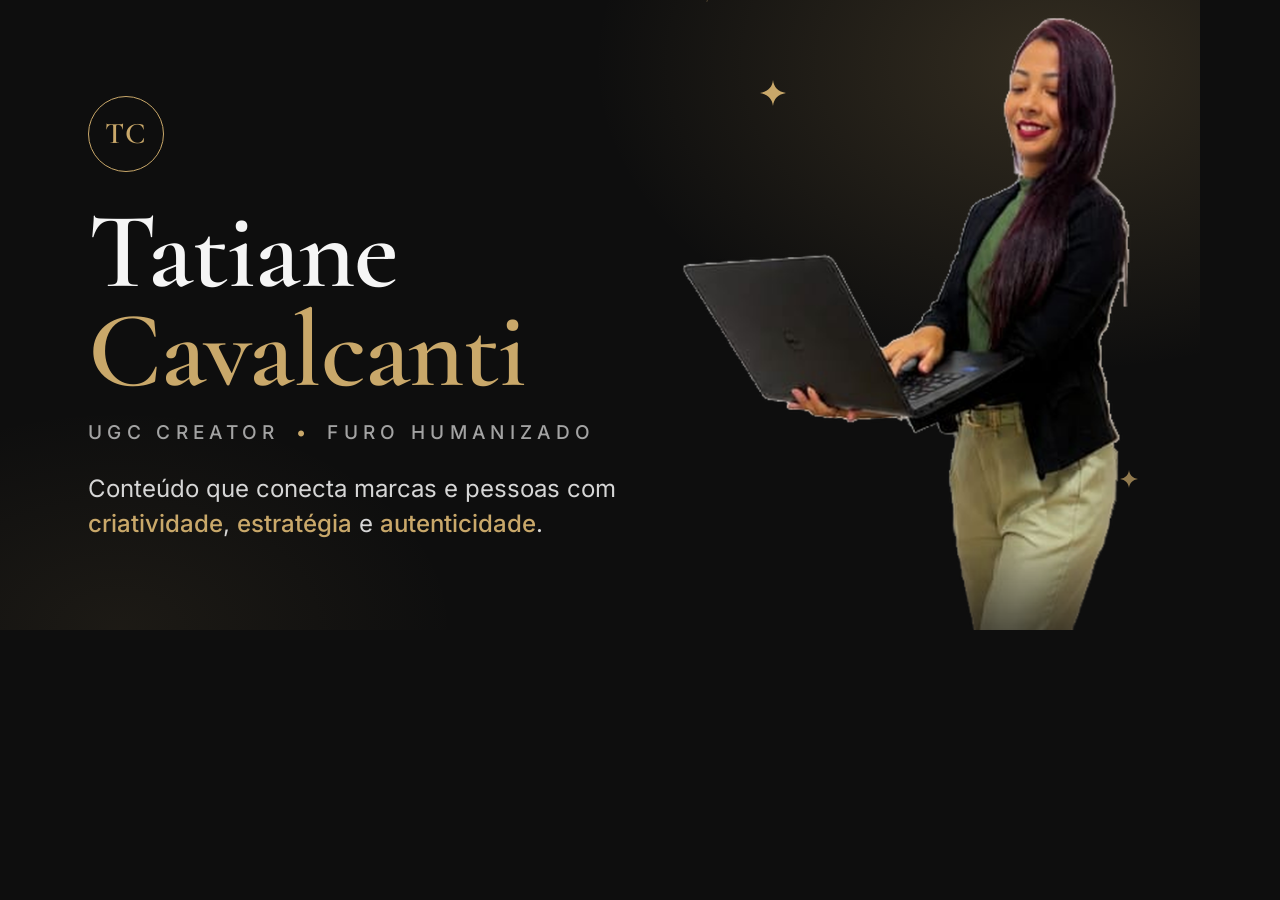
==== scripts/og.html @ 991accbc "Cartão de visita virtual: página estática (HTML/CSS/JS vanilla) - Hero com foto recortada (ISNet em " ====
<!DOCTYPE html>
<html lang="pt-BR">
<head>
  <meta charset="utf-8">
  <title>OG — Tatiane Cavalcanti</title>
  <!-- Imagem de compartilhamento (1200×630). Screenshot via Playwright: ver README -->
  <link rel="stylesheet" href="../css/fonts.css">
  <link rel="stylesheet" href="../css/style.css">
  <style>
    html, body { margin: 0; width: 1200px; height: 630px; overflow: hidden; }
    body { background: var(--bg); }
    .og {
      position: relative; width: 1200px; height: 630px; overflow: hidden;
      background:
        radial-gradient(55% 70% at 88% 10%, rgba(201, 168, 106, .20), transparent 70%),
        radial-gradient(40% 50% at 10% 100%, rgba(201, 168, 106, .08), transparent 70%),
        var(--bg);
    }
    .og__text { position: absolute; left: 88px; top: 96px; width: 640px; }
    .og .mark { width: 76px; height: 76px; font-size: 30px; }
    .og__name { margin: 30px 0 18px; font: 600 108px/.92 var(--f-display); letter-spacing: -.01em; }
    .og__name span { display: block; color: var(--ink); }
    .og__name em { display: block; font-style: normal; color: var(--gold); }
    .og__role { font: 500 19px/1.4 var(--f-body); letter-spacing: .28em; text-transform: uppercase; color: var(--mut); }
    .og__role b { color: var(--gold); font-weight: 500; margin: 0 6px; }
    .og__tag { margin: 26px 0 0; font: 400 24px/1.45 var(--f-body); color: var(--ink-2); max-width: 560px; }
    .og__tag strong { color: var(--gold); font-weight: 500; }
    .og__photo { position: absolute; right: 56px; top: 0; height: 630px; width: 470px; overflow: hidden; }
    .og__photo img { height: 680px; width: auto; display: block; margin-top: 10px;
      -webkit-mask-image: linear-gradient(#000 78%, transparent 100%); mask-image: linear-gradient(#000 78%, transparent 100%); }
    .og__arc { position: absolute; right: -40px; top: -160px; width: 560px; height: 560px; border-radius: 50%;
      border: 1px solid var(--line); border-left-color: transparent; border-bottom-color: transparent; transform: rotate(-20deg); }
    .og__star { position: absolute; color: var(--gold); }
  </style>
</head>
<body>
  <div class="og">
    <span class="og__arc"></span>
    <div class="og__text">
      <span class="mark">TC</span>
      <h1 class="og__name"><span>Tatiane</span><em>Cavalcanti</em></h1>
      <p class="og__role">UGC Creator <b>•</b> Furo Humanizado</p>
      <p class="og__tag">Conteúdo que conecta marcas e pessoas com <strong>criatividade</strong>, <strong>estratégia</strong> e <strong>autenticidade</strong>.</p>
    </div>
    <div class="og__photo"><img src="../assets/tati.png" alt=""></div>
    <svg class="og__star" style="left:760px;top:80px;width:26px;height:26px" viewBox="0 0 24 24" fill="currentColor"><path d="M12 0c.6 6.6 4.8 10.8 12 12-7.2 1.2-11.4 5.4-12 12-.6-6.6-4.8-10.8-12-12C7.2 10.8 11.4 6.6 12 0z"/></svg>
    <svg class="og__star" style="left:1120px;top:470px;width:18px;height:18px;opacity:.7" viewBox="0 0 24 24" fill="currentColor"><path d="M12 0c.6 6.6 4.8 10.8 12 12-7.2 1.2-11.4 5.4-12 12-.6-6.6-4.8-10.8-12-12C7.2 10.8 11.4 6.6 12 0z"/></svg>
  </div>
</body>
</html>
---- css/fonts.css ----
/* Fontes self-hosted (Google Fonts, subset latin). Gerado por scripts/fetch_fonts.py — não editar à mão.
   Licenças: Cormorant Garamond (OFL), Inter (OFL), Great Vibes (OFL). */

@font-face {
  font-family: "Cormorant Garamond";
  font-style: normal;
  font-weight: 600;
  font-display: swap;
  src: url("../assets/fonts/cormorant-garamond-600.woff2") format("woff2");
  unicode-range: U+0000-00FF, U+0131, U+0152-0153, U+02BB-02BC, U+02C6, U+02DA, U+02DC, U+0304, U+0308, U+0329, U+2000-206F, U+20AC, U+2122, U+2191, U+2193, U+2212, U+2215, U+FEFF, U+FFFD;
}

@font-face {
  font-family: "Great Vibes";
  font-style: normal;
  font-weight: 400;
  font-display: swap;
  src: url("../assets/fonts/great-vibes-400.woff2") format("woff2");
  unicode-range: U+0000-00FF, U+0131, U+0152-0153, U+02BB-02BC, U+02C6, U+02DA, U+02DC, U+0304, U+0308, U+0329, U+2000-206F, U+20AC, U+2122, U+2191, U+2193, U+2212, U+2215, U+FEFF, U+FFFD;
}

@font-face {
  font-family: "Inter";
  font-style: normal;
  font-weight: 400;
  font-display: swap;
  src: url("../assets/fonts/inter-400.woff2") format("woff2");
  unicode-range: U+0000-00FF, U+0131, U+0152-0153, U+02BB-02BC, U+02C6, U+02DA, U+02DC, U+0304, U+0308, U+0329, U+2000-206F, U+20AC, U+2122, U+2191, U+2193, U+2212, U+2215, U+FEFF, U+FFFD;
}

@font-face {
  font-family: "Inter";
  font-style: normal;
  font-weight: 500;
  font-display: swap;
  src: url("../assets/fonts/inter-500.woff2") format("woff2");
  unicode-range: U+0000-00FF, U+0131, U+0152-0153, U+02BB-02BC, U+02C6, U+02DA, U+02DC, U+0304, U+0308, U+0329, U+2000-206F, U+20AC, U+2122, U+2191, U+2193, U+2212, U+2215, U+FEFF, U+FFFD;
}

@font-face {
  font-family: "Inter";
  font-style: normal;
  font-weight: 600;
  font-display: swap;
  src: url("../assets/fonts/inter-600.woff2") format("woff2");
  unicode-range: U+0000-00FF, U+0131, U+0152-0153, U+02BB-02BC, U+02C6, U+02DA, U+02DC, U+0304, U+0308, U+0329, U+2000-206F, U+20AC, U+2122, U+2191, U+2193, U+2212, U+2215, U+FEFF, U+FFFD;
}
---- css/style.css ----
/* =====================================================================
   Tatiane Cavalcanti — cartão de visita virtual
   Tema escuro + dourado. Mobile-first. Sem dependências.
   ===================================================================== */

:root {
  --bg: #0e0e0e;
  --bg-2: #131313;
  --card: #161616;
  --card-2: #1c1c1c;
  --ink: #f5f5f5;
  --ink-2: #d6d6d6;
  --mut: #a3a3a3;
  --gold: #c9a86a;
  --gold-2: #e2c88f;
  --gold-ink: #0e0e0e;
  --line: rgba(201, 168, 106, .28);
  --line-soft: rgba(255, 255, 255, .08);
  --radius: 20px;
  --pill: 999px;
  --shadow: 0 10px 30px rgba(0, 0, 0, .45);
  --s1: 4px; --s2: 8px; --s3: 12px; --s4: 16px; --s5: 24px; --s6: 32px; --s7: 40px; --s8: 48px;
  --col: 560px;
  --f-display: "Cormorant Garamond", Georgia, "Times New Roman", serif;
  --f-body: "Inter", system-ui, -apple-system, "Segoe UI", Roboto, sans-serif;
  --f-script: "Great Vibes", "Brush Script MT", cursive;
  --ease: cubic-bezier(.22, 1, .36, 1);
  --dur-1: .25s;
  --dur-2: .6s;
  --dur-3: .8s;
}

/* ---------- reset ---------- */
*, *::before, *::after { box-sizing: border-box; }
html { -webkit-text-size-adjust: 100%; scroll-behavior: smooth; }
body {
  margin: 0;
  background: var(--bg);
  color: var(--ink);
  font-family: var(--f-body);
  font-size: 15px;
  line-height: 1.5;
  min-height: 100dvh;
  overflow-x: clip;
  -webkit-font-smoothing: antialiased;
}
img, svg { display: block; }
a { color: inherit; }
button { font: inherit; color: inherit; }
[hidden] { display: none !important; }
.sprite { position: absolute; width: 0; height: 0; overflow: hidden; }
.sr-only {
  position: absolute; width: 1px; height: 1px; margin: -1px; padding: 0;
  overflow: hidden; clip: rect(0 0 0 0); white-space: nowrap; border: 0;
}
.skip {
  position: absolute; left: 12px; top: -60px; z-index: 100;
  padding: 10px 14px; border-radius: var(--pill);
  background: var(--gold); color: var(--gold-ink); font-weight: 600; text-decoration: none;
  transition: top var(--dur-1);
}
.skip:focus { top: 12px; }
:focus-visible { outline: 2px solid var(--gold); outline-offset: 3px; border-radius: 6px; }

/* ---------- fundo ---------- */
.glow {
  position: fixed; inset: 0; z-index: -1; pointer-events: none;
  background:
    radial-gradient(60% 40% at 85% -5%, rgba(201, 168, 106, .14), transparent 70%),
    radial-gradient(50% 35% at 10% 110%, rgba(201, 168, 106, .07), transparent 70%),
    var(--bg);
}

/* ---------- layout ---------- */
.page {
  position: relative;
  max-width: var(--col);
  margin: 0 auto;
  padding: calc(28px + env(safe-area-inset-top)) 20px calc(40px + env(safe-area-inset-bottom));
}

/* ---------- tipografia utilitária ---------- */
.eyebrow {
  margin: 0;
  font: 500 11px/1.4 var(--f-body);
  letter-spacing: .2em;
  text-transform: uppercase;
  color: var(--mut);
}
.eyebrow--gold { color: var(--gold); }
.eyebrow--rule { display: flex; align-items: center; gap: 14px; text-align: center; }
.eyebrow--rule::before, .eyebrow--rule::after { content: ""; flex: 1; height: 1px; }
.eyebrow--rule::before { background: linear-gradient(90deg, transparent, var(--line)); }
.eyebrow--rule::after  { background: linear-gradient(90deg, var(--line), transparent); }

/* ---------- brilho decorativo ---------- */
.sparkle {
  position: absolute; width: 14px; height: 14px;
  color: var(--gold); opacity: .9; pointer-events: none;
  transform-origin: center;
}
.js .sparkle { animation: twinkle 3.4s ease-in-out infinite; }
.sparkle--mark    { right: -8px; bottom: 0; width: 12px; height: 12px; }
.sparkle--photo   { top: 7%; right: 8%; width: 18px; height: 18px; animation-delay: -1.2s; }
.sparkle--contact { top: 16px; right: 18px; width: 12px; height: 12px; opacity: .6; animation-delay: -2.1s; }
@keyframes twinkle {
  0%, 100% { opacity: .35; transform: scale(.8) rotate(0deg); }
  50%      { opacity: 1;   transform: scale(1.1) rotate(20deg); }
}

/* =====================================================================
   HERO
   ===================================================================== */
.hero {
  position: relative;
  display: grid;
  grid-template-columns: minmax(0, 1fr) 45%;
  grid-template-areas:
    "text photo"
    "cta  cta";
  column-gap: 12px;
}
.hero__text  { grid-area: text; align-self: start; min-width: 0; }
.hero__photo { grid-area: photo; align-self: start; }
.hero__cta   { grid-area: cta; }

.hero__mark { position: relative; display: inline-block; }
.mark {
  display: grid; place-items: center;
  width: 56px; height: 56px;
  border: 1px solid var(--gold); border-radius: 50%;
  font: 600 21px/1 var(--f-display); letter-spacing: .04em;
  color: var(--gold);
}

.hero__name {
  margin: 16px 0 10px;
  font: 600 clamp(32px, 10vw, 58px)/.95 var(--f-display);
  letter-spacing: -.01em;
}
.hero__first, .hero__last { display: block; }
.hero__first { color: var(--ink); }
.hero__last { font-style: normal; color: var(--gold); }
@supports ((-webkit-background-clip: text) or (background-clip: text)) {
  .hero__last {
    background: linear-gradient(100deg, var(--gold) 0%, var(--gold) 40%, #fff2d2 50%, var(--gold) 60%, var(--gold) 100%);
    background-size: 250% 100%;
    background-position: 120% 0;
    -webkit-background-clip: text; background-clip: text;
    -webkit-text-fill-color: transparent; color: transparent;
  }
  .js .hero.in .hero__last { animation: shimmer 1.6s var(--ease) .7s 1 both; }
  .hero__last:hover { animation: shimmer-again 1.2s ease 0s 1 both; }
}
@keyframes shimmer       { from { background-position: 120% 0; } to { background-position: -30% 0; } }
@keyframes shimmer-again { from { background-position: 120% 0; } to { background-position: -30% 0; } }

.hero__role { color: var(--mut); letter-spacing: .16em; }
.hero__dot { color: var(--gold); margin: 0 2px; }

.hero__tagline {
  margin: 12px 0 0;
  font-size: 14.5px; line-height: 1.55;
  color: var(--ink-2);
}
.hero__tagline strong { color: var(--gold); font-weight: 500; }

.hero__photo {
  position: relative; margin: 0; overflow: hidden;
  will-change: transform;
}
.hero__arc {
  position: absolute; z-index: 0;
  top: -4%; left: -14%; width: 126%; aspect-ratio: 1;
  border-radius: 50%;
  border: 1px solid var(--line);
  border-right-color: transparent; border-bottom-color: transparent;
  transform: rotate(38deg);
  background: radial-gradient(circle at 50% 40%, rgba(201, 168, 106, .10), transparent 65%);
}
.hero__pic {
  position: relative; z-index: 1; display: block;
  -webkit-mask-image: linear-gradient(#000 74%, transparent 100%);
          mask-image: linear-gradient(#000 74%, transparent 100%);
}
.hero__pic img { width: 100%; height: auto; }

.hero__cta { margin-top: 20px; }
.hero__cta .group + .group { margin-top: 18px; }

@media (min-width: 520px) {
  .hero {
    grid-template-columns: minmax(0, 1fr) 44%;
    grid-template-areas:
      "text photo"
      "cta  photo";
    column-gap: 16px;
  }
  .hero__cta { margin-top: 24px; }
}

/* =====================================================================
   BOTÕES / GRUPOS
   ===================================================================== */
.links { margin-top: 18px; }
.links .group + .group { margin-top: 18px; }

.group { display: flex; flex-direction: column; gap: 10px; }
.group__title {
  margin: 0 0 2px 14px;
  font: 500 10.5px/1.4 var(--f-body);
  letter-spacing: .22em; text-transform: uppercase; color: var(--mut);
}

.btn {
  position: relative;
  display: grid;
  grid-template-columns: 44px minmax(0, 1fr) 20px;
  align-items: center;
  gap: 12px;
  min-height: 60px;
  padding: 7px 14px 7px 7px;
  border: 1px solid var(--line);
  border-radius: var(--pill);
  background: rgba(255, 255, 255, .02);
  color: var(--ink);
  text-decoration: none;
  -webkit-tap-highlight-color: transparent;
  transition:
    border-color var(--dur-1) ease,
    background-color var(--dur-1) ease,
    box-shadow var(--dur-1) ease,
    scale .15s ease;
}
.btn__icon {
  display: grid; place-items: center;
  width: 44px; height: 44px; border-radius: 50%;
  border: 1px solid var(--line);
  color: var(--gold);
  transition: transform var(--dur-1) var(--ease), border-color var(--dur-1) ease;
}
.btn__icon svg { width: 20px; height: 20px; }
.btn__text { min-width: 0; }
.btn__title {
  display: block; font-weight: 600; font-size: 15px; letter-spacing: .01em;
  white-space: nowrap; overflow: hidden; text-overflow: ellipsis;
}
.btn__sub {
  display: block; margin-top: 1px; font-size: 12.5px; color: var(--mut);
  white-space: nowrap; overflow: hidden; text-overflow: ellipsis;
}
.btn__chev { width: 20px; height: 20px; color: var(--gold); transition: transform var(--dur-1) var(--ease); }

.btn:hover { border-color: var(--gold); background: rgba(201, 168, 106, .06); }
.btn:hover .btn__icon { transform: scale(1.06); border-color: var(--gold); }
.btn:hover .btn__chev { transform: translateX(3px); }
.btn:active, .btn.is-pressed { scale: .985; }

.btn--primary {
  border-color: transparent;
  background: linear-gradient(135deg, var(--gold-2), var(--gold) 60%, #b8955a);
  color: var(--gold-ink);
  box-shadow: 0 8px 24px rgba(201, 168, 106, .18);
}
.btn--primary .btn__icon { color: var(--gold-ink); border-color: rgba(14, 14, 14, .28); background: rgba(255, 255, 255, .16); }
.btn--primary .btn__sub { color: rgba(14, 14, 14, .72); }
.btn--primary .btn__chev { color: var(--gold-ink); }
.btn--primary:hover { border-color: transparent; background: linear-gradient(135deg, #ecd6a4, var(--gold-2) 60%, var(--gold)); box-shadow: 0 10px 28px rgba(201, 168, 106, .28); }
.btn--primary:hover .btn__icon { border-color: rgba(14, 14, 14, .4); }

/* =====================================================================
   CARDS
   ===================================================================== */
/* seções abaixo da dobra: o navegador pula estilo/layout até chegarem perto do viewport */
.about, .niches, .contact, .footer { content-visibility: auto; contain-intrinsic-size: auto 360px; }

.card {
  position: relative;
  padding: 22px 20px;
  border: 1px solid var(--line);
  border-radius: var(--radius);
  background: linear-gradient(180deg, var(--card-2), var(--card));
  box-shadow: var(--shadow);
}

/* --- Sobre mim --- */
.about { margin-top: 28px; }
.about__head { display: flex; align-items: flex-start; gap: 16px; }
.about__avatar {
  flex: none; display: grid; place-items: center;
  width: 64px; height: 64px; border-radius: 50%;
  border: 1px solid var(--line); color: var(--gold);
  background: radial-gradient(circle at 30% 30%, rgba(201, 168, 106, .14), transparent 60%);
}
.about__avatar svg { width: 28px; height: 28px; }
.about__body { min-width: 0; }
.about__body p { margin: 8px 0 0; font-size: 14.5px; line-height: 1.6; color: var(--ink-2); }

.values {
  list-style: none; margin: 20px 0 0; padding: 18px 0 0;
  border-top: 1px solid var(--line-soft);
  display: grid; grid-template-columns: repeat(2, 1fr); gap: 16px 8px;
}
.values__item {
  position: relative;
  display: flex; flex-direction: column; align-items: center; gap: 9px;
  text-align: center;
  font-size: 10.5px; line-height: 1.45; letter-spacing: .14em; text-transform: uppercase;
  color: var(--mut);
}
.values__item svg { width: 22px; height: 22px; color: var(--gold); }
@media (min-width: 480px) {
  .values { grid-template-columns: repeat(4, 1fr); gap: 0 6px; }
  .values__item + .values__item::before {
    content: ""; position: absolute; left: -3px; top: 6px; bottom: 6px; width: 1px;
    background: var(--line-soft);
  }
}

/* --- Nichos --- */
.niches { margin-top: 32px; }
.niches__grid {
  list-style: none; margin: 22px 0 0; padding: 0;
  display: flex; flex-wrap: wrap; justify-content: center; gap: 20px 0;
}
.niche {
  flex: 0 0 33.333%;
  min-width: 0;
  display: flex; flex-direction: column; align-items: center; gap: 10px;
  padding: 0 6px;
  border-left: 1px solid var(--line-soft);
  text-align: center;
  font-size: 10.5px; line-height: 1.45; letter-spacing: .12em; text-transform: uppercase;
  color: var(--mut);
}
.niche:nth-child(3n + 1) { border-left-color: transparent; }
.niche svg { width: 26px; height: 26px; color: var(--gold); }
@media (min-width: 520px) {
  .niche { flex-basis: 20%; padding: 0 4px; font-size: 10px; letter-spacing: .1em; }
  .niche:nth-child(3n + 1) { border-left-color: var(--line-soft); }
  .niche:nth-child(5n + 1) { border-left-color: transparent; }
}

/* --- Contato --- */
.contact {
  margin-top: 32px;
  display: grid;
  grid-template-columns: auto minmax(0, 1fr);
  grid-template-areas:
    "qr    cta"
    "rows  rows"
    "share share";
  gap: 18px 18px;
  align-items: center;
}
.contact__qr {
  grid-area: qr; position: relative;
  width: 132px; height: 132px; padding: 8px;
  background: #f5efe4; border-radius: 16px;
}
.contact__qr img { width: 100%; height: 100%; }
.contact__qr-mark {
  position: absolute; left: 50%; top: 50%; transform: translate(-50%, -50%);
  display: grid; place-items: center;
  width: 30px; height: 30px; border-radius: 50%;
  background: #f5efe4; border: 1px solid var(--gold);
  font: 600 12px/1 var(--f-display); color: var(--bg);
}
.contact__cta { grid-area: cta; margin: 0; display: flex; flex-direction: column; min-width: 0; }
.script {
  font: 400 clamp(26px, 8vw, 34px)/1.05 var(--f-script);
  color: var(--gold);
}
.contact__juntos {
  margin-top: 8px;
  font: 500 11px/1.4 var(--f-body);
  letter-spacing: .3em; text-transform: uppercase; color: var(--ink);
}
.contact__rows {
  grid-area: rows;
  list-style: none; margin: 0; padding: 16px 0 0;
  border-top: 1px solid var(--line-soft);
  display: flex; flex-direction: column; gap: 6px;
}
.contact__row { display: flex; align-items: center; gap: 8px; }
.contact__row a {
  display: flex; align-items: center; gap: 12px;
  min-height: 40px; min-width: 0;
  color: var(--ink); font-size: 14.5px; text-decoration: none;
}
.contact__row a span { overflow: hidden; text-overflow: ellipsis; white-space: nowrap; }
.contact__row a svg { flex: none; width: 20px; height: 20px; color: var(--gold); }
.contact__row a:hover span { color: var(--gold); }
.copy {
  margin-left: auto; flex: none;
  display: grid; place-items: center;
  width: 34px; height: 34px; border-radius: 50%;
  border: 1px solid var(--line-soft); background: transparent;
  color: var(--mut); cursor: pointer;
  transition: border-color var(--dur-1), color var(--dur-1), scale .15s;
}
.copy svg { width: 15px; height: 15px; }
.copy:hover { border-color: var(--gold); color: var(--gold); }
.copy:active { scale: .92; }
.copy.is-done { color: var(--gold); border-color: var(--gold); }
.share {
  grid-area: share;
  display: flex; align-items: center; justify-content: center; gap: 10px;
  min-height: 48px; padding: 10px 18px;
  border: 1px solid var(--line); border-radius: var(--pill);
  background: transparent; color: var(--gold);
  font-weight: 600; font-size: 14px; letter-spacing: .02em; cursor: pointer;
  transition: border-color var(--dur-1), background-color var(--dur-1), scale .15s;
}
.share svg { width: 18px; height: 18px; }
.share:hover { border-color: var(--gold); background: rgba(201, 168, 106, .08); }
.share:active { scale: .985; }

/* --- Footer --- */
.footer { margin-top: 28px; }
.footer p { display: flex; align-items: center; justify-content: center; gap: 10px; text-align: center; }
.footer svg { flex: none; width: 14px; height: 14px; color: var(--gold); }

/* --- Toast --- */
.toast {
  position: fixed; left: 50%; bottom: calc(24px + env(safe-area-inset-bottom)); z-index: 50;
  transform: translate(-50%, 12px);
  padding: 10px 18px; border-radius: var(--pill);
  background: var(--gold); color: var(--gold-ink);
  font-weight: 600; font-size: 13px; white-space: nowrap;
  box-shadow: var(--shadow);
  opacity: 0; pointer-events: none;
  transition: opacity var(--dur-1) ease, transform var(--dur-1) var(--ease);
}
.toast.show { opacity: 1; transform: translate(-50%, 0); }

/* =====================================================================
   ANIMAÇÕES DE ENTRADA (só com html.js — sem JS a página nasce completa)
   ===================================================================== */
.js .hero [data-anim] {
  opacity: 0; transform: translateY(14px);
  transition:
    opacity var(--dur-3) var(--ease) calc(var(--i, 0) * 90ms),
    transform var(--dur-3) var(--ease) calc(var(--i, 0) * 90ms);
}
.js .hero.in [data-anim] { opacity: 1; transform: none; }

.js [data-reveal] {
  opacity: 0; transform: translateY(18px);
  transition: opacity var(--dur-2) var(--ease), transform var(--dur-2) var(--ease);
}
.js [data-reveal].in { opacity: 1; transform: none; }

.js [data-reveal] .btn,
.js [data-reveal] .niche,
.js [data-reveal] .values__item {
  opacity: 0; transform: translateY(12px);
}
.js [data-reveal] .btn {
  transition:
    opacity var(--dur-2) var(--ease) calc(var(--i, 0) * 70ms),
    transform var(--dur-2) var(--ease) calc(var(--i, 0) * 70ms),
    border-color var(--dur-1) ease,
    background-color var(--dur-1) ease,
    box-shadow var(--dur-1) ease,
    scale .15s ease;
}
.js [data-reveal] .niche,
.js [data-reveal] .values__item {
  transition:
    opacity var(--dur-2) var(--ease) calc(var(--i, 0) * 55ms),
    transform var(--dur-2) var(--ease) calc(var(--i, 0) * 55ms);
}
.js [data-reveal].in .btn,
.js [data-reveal].in .niche,
.js [data-reveal].in .values__item { opacity: 1; transform: none; }

/* ---------- reduced motion ---------- */
@media (prefers-reduced-motion: reduce) {
  html { scroll-behavior: auto; }
  .js .hero [data-anim],
  .js [data-reveal],
  .js [data-reveal] .btn,
  .js [data-reveal] .niche,
  .js [data-reveal] .values__item { opacity: 1 !important; transform: none !important; transition: none !important; }
  .js .sparkle, .hero__last, .js .hero.in .hero__last { animation: none !important; }
  .btn, .btn__icon, .btn__chev, .copy, .share, .toast { transition: none !important; }
  .hero__pic { transform: none !important; }
}

/* ---------- desktop ---------- */
@media (min-width: 900px) {
  .page { padding-top: 56px; padding-bottom: 64px; }
}
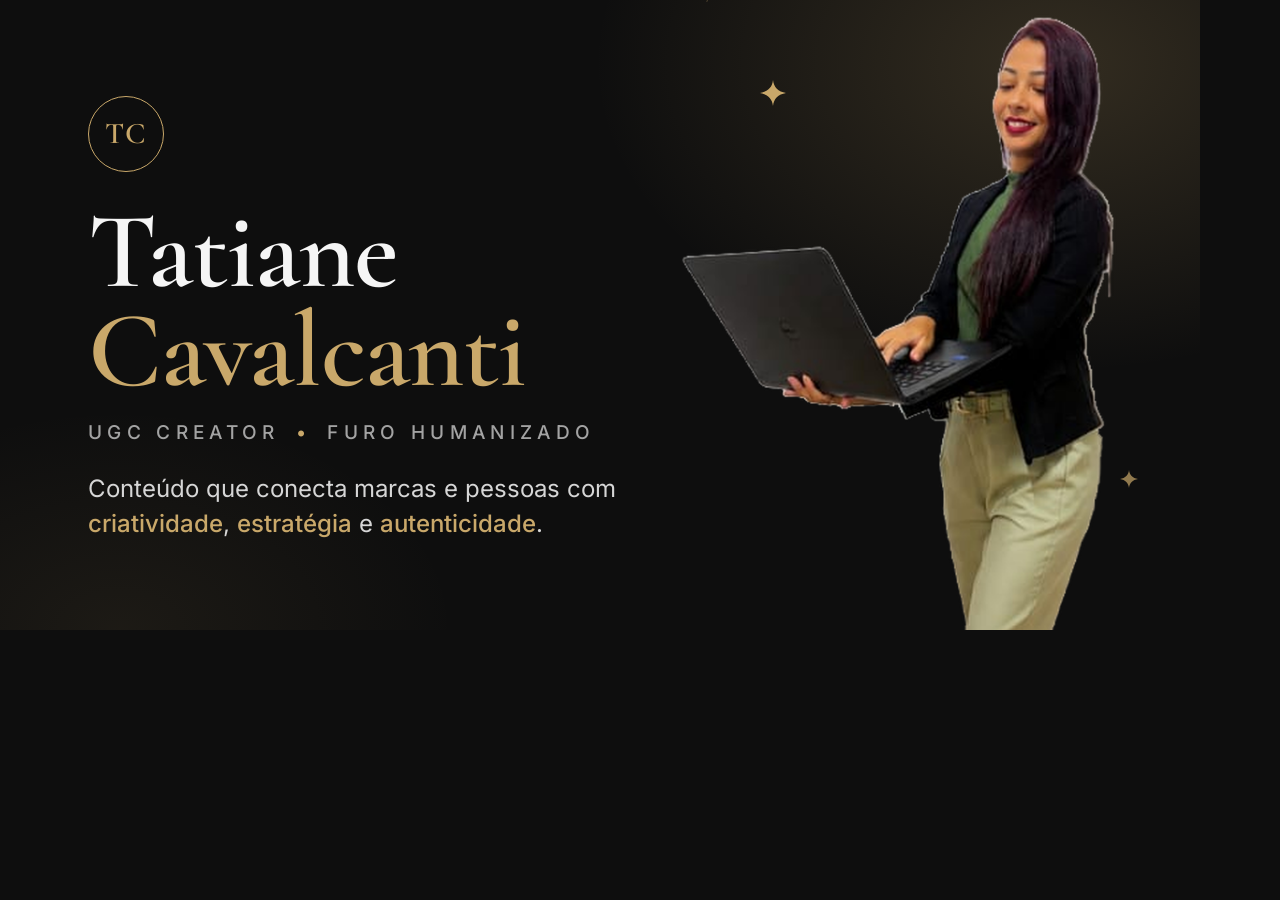
==== commit bba908b3: "Foto de corpo inteiro no hero e configuração para a Vercel - cutout.py sem corte no joelho (corpo in" ====
--- a/scripts/og.html
+++ b/scripts/og.html
@@ -26,7 +26,7 @@
     .og__tag { margin: 26px 0 0; font: 400 24px/1.45 var(--f-body); color: var(--ink-2); max-width: 560px; }
     .og__tag strong { color: var(--gold); font-weight: 500; }
     .og__photo { position: absolute; right: 56px; top: 0; height: 630px; width: 470px; overflow: hidden; }
-    .og__photo img { height: 680px; width: auto; display: block; margin-top: 10px;
+    .og__photo img { height: 900px; width: auto; display: block; margin-top: 10px;  /* corpo inteiro: mostra até a coxa */
       -webkit-mask-image: linear-gradient(#000 78%, transparent 100%); mask-image: linear-gradient(#000 78%, transparent 100%); }
     .og__arc { position: absolute; right: -40px; top: -160px; width: 560px; height: 560px; border-radius: 50%;
       border: 1px solid var(--line); border-left-color: transparent; border-bottom-color: transparent; transform: rotate(-20deg); }
--- a/css/fonts.css
+++ b/css/fonts.css
@@ -22,26 +22,8 @@
 @font-face {
   font-family: "Inter";
   font-style: normal;
-  font-weight: 400;
+  font-weight: 400 600;
   font-display: swap;
-  src: url("../assets/fonts/inter-400.woff2") format("woff2");
+  src: url("../assets/fonts/inter-400-600.woff2") format("woff2");
   unicode-range: U+0000-00FF, U+0131, U+0152-0153, U+02BB-02BC, U+02C6, U+02DA, U+02DC, U+0304, U+0308, U+0329, U+2000-206F, U+20AC, U+2122, U+2191, U+2193, U+2212, U+2215, U+FEFF, U+FFFD;
 }
-
-@font-face {
-  font-family: "Inter";
-  font-style: normal;
-  font-weight: 500;
-  font-display: swap;
-  src: url("../assets/fonts/inter-500.woff2") format("woff2");
-  unicode-range: U+0000-00FF, U+0131, U+0152-0153, U+02BB-02BC, U+02C6, U+02DA, U+02DC, U+0304, U+0308, U+0329, U+2000-206F, U+20AC, U+2122, U+2191, U+2193, U+2212, U+2215, U+FEFF, U+FFFD;
-}
-
-@font-face {
-  font-family: "Inter";
-  font-style: normal;
-  font-weight: 600;
-  font-display: swap;
-  src: url("../assets/fonts/inter-600.woff2") format("woff2");
-  unicode-range: U+0000-00FF, U+0131, U+0152-0153, U+02BB-02BC, U+02C6, U+02DA, U+02DC, U+0304, U+0308, U+0329, U+2000-206F, U+20AC, U+2122, U+2191, U+2193, U+2212, U+2215, U+FEFF, U+FFFD;
-}
--- a/css/style.css
+++ b/css/style.css
@@ -21,13 +21,20 @@
   --shadow: 0 10px 30px rgba(0, 0, 0, .45);
   --s1: 4px; --s2: 8px; --s3: 12px; --s4: 16px; --s5: 24px; --s6: 32px; --s7: 40px; --s8: 48px;
   --col: 560px;
-  --f-display: "Cormorant Garamond", Georgia, "Times New Roman", serif;
+  --f-display: "Cormorant Garamond", "Cormorant Fallback", Georgia, "Times New Roman", serif;
   --f-body: "Inter", system-ui, -apple-system, "Segoe UI", Roboto, sans-serif;
   --f-script: "Great Vibes", "Brush Script MT", cursive;
   --ease: cubic-bezier(.22, 1, .36, 1);
   --dur-1: .25s;
   --dur-2: .6s;
   --dur-3: .8s;
+}
+
+/* fallback do display com largura ajustada (Georgia é ~30% mais larga que Cormorant): menos salto no swap */
+@font-face {
+  font-family: "Cormorant Fallback";
+  src: local("Georgia"), local("Times New Roman");
+  size-adjust: 77%;
 }
 
 /* ---------- reset ---------- */
@@ -60,7 +67,7 @@
   transition: top var(--dur-1);
 }
 .skip:focus { top: 12px; }
-:focus-visible { outline: 2px solid var(--gold); outline-offset: 3px; border-radius: 6px; }
+:focus-visible { outline: 2px solid var(--gold); outline-offset: 3px; }
 
 /* ---------- fundo ---------- */
 .glow {
@@ -89,6 +96,7 @@
 }
 .eyebrow--gold { color: var(--gold); }
 .eyebrow--rule { display: flex; align-items: center; gap: 14px; text-align: center; }
+.eyebrow--rule > span { white-space: nowrap; }
 .eyebrow--rule::before, .eyebrow--rule::after { content: ""; flex: 1; height: 1px; }
 .eyebrow--rule::before { background: linear-gradient(90deg, transparent, var(--line)); }
 .eyebrow--rule::after  { background: linear-gradient(90deg, var(--line), transparent); }
@@ -114,7 +122,7 @@
 .hero {
   position: relative;
   display: grid;
-  grid-template-columns: minmax(0, 1fr) 45%;
+  grid-template-columns: minmax(0, 1fr) 46%;
   grid-template-areas:
     "text photo"
     "cta  cta";
@@ -140,7 +148,8 @@
 }
 .hero__first, .hero__last { display: block; }
 .hero__first { color: var(--ink); }
-.hero__last { font-style: normal; color: var(--gold); }
+/* inline-block: com background-clip:text, glifos fora da caixa sumiriam — assim a caixa cresce com o texto */
+.hero__last { display: inline-block; white-space: nowrap; font-style: normal; color: var(--gold); }
 @supports ((-webkit-background-clip: text) or (background-clip: text)) {
   .hero__last {
     background: linear-gradient(100deg, var(--gold) 0%, var(--gold) 40%, #fff2d2 50%, var(--gold) 60%, var(--gold) 100%);
@@ -150,12 +159,13 @@
     -webkit-text-fill-color: transparent; color: transparent;
   }
   .js .hero.in .hero__last { animation: shimmer 1.6s var(--ease) .7s 1 both; }
-  .hero__last:hover { animation: shimmer-again 1.2s ease 0s 1 both; }
+  .hero__last:hover, .js .hero.in .hero__last:hover { animation: shimmer-again 1.2s ease 0s 1 both; }
 }
 @keyframes shimmer       { from { background-position: 120% 0; } to { background-position: -30% 0; } }
 @keyframes shimmer-again { from { background-position: 120% 0; } to { background-position: -30% 0; } }
 
 .hero__role { color: var(--mut); letter-spacing: .16em; }
+.nowrap { white-space: nowrap; }
 .hero__dot { color: var(--gold); margin: 0 2px; }
 
 .hero__tagline {
@@ -178,11 +188,7 @@
   transform: rotate(38deg);
   background: radial-gradient(circle at 50% 40%, rgba(201, 168, 106, .10), transparent 65%);
 }
-.hero__pic {
-  position: relative; z-index: 1; display: block;
-  -webkit-mask-image: linear-gradient(#000 74%, transparent 100%);
-          mask-image: linear-gradient(#000 74%, transparent 100%);
-}
+.hero__pic { position: relative; z-index: 1; display: block; }  /* corpo inteiro: sem esmaecer os pés */
 .hero__pic img { width: 100%; height: auto; }
 
 .hero__cta { margin-top: 20px; }
@@ -190,7 +196,7 @@
 
 @media (min-width: 520px) {
   .hero {
-    grid-template-columns: minmax(0, 1fr) 44%;
+    grid-template-columns: minmax(0, 1fr) 48%;
     grid-template-areas:
       "text photo"
       "cta  photo";
@@ -246,8 +252,9 @@
   white-space: nowrap; overflow: hidden; text-overflow: ellipsis;
 }
 .btn__sub {
-  display: block; margin-top: 1px; font-size: 12.5px; color: var(--mut);
-  white-space: nowrap; overflow: hidden; text-overflow: ellipsis;
+  display: -webkit-box; -webkit-box-orient: vertical; -webkit-line-clamp: 2;
+  margin-top: 1px; font-size: 12.5px; line-height: 1.35; color: var(--mut);
+  overflow: hidden;
 }
 .btn__chev { width: 20px; height: 20px; color: var(--gold); transition: transform var(--dur-1) var(--ease); }
 
@@ -385,10 +392,10 @@
 .contact__row { display: flex; align-items: center; gap: 8px; }
 .contact__row a {
   display: flex; align-items: center; gap: 12px;
-  min-height: 40px; min-width: 0;
+  min-height: 40px; min-width: 0; border-radius: 6px;
   color: var(--ink); font-size: 14.5px; text-decoration: none;
 }
-.contact__row a span { overflow: hidden; text-overflow: ellipsis; white-space: nowrap; }
+.contact__row a span { overflow-wrap: anywhere; }
 .contact__row a svg { flex: none; width: 20px; height: 20px; color: var(--gold); }
 .contact__row a:hover span { color: var(--gold); }
 .copy {
@@ -488,6 +495,14 @@
   .hero__pic { transform: none !important; }
 }
 
+/* ---------- telas muito estreitas (≤359px) ---------- */
+@media (max-width: 359px) {
+  .eyebrow--rule { gap: 8px; letter-spacing: .16em; }
+  .contact { gap: 14px; }
+  .contact__qr { width: 108px; height: 108px; }
+  .niche { padding: 0 3px; font-size: 10px; letter-spacing: .1em; }
+}
+
 /* ---------- desktop ---------- */
 @media (min-width: 900px) {
   .page { padding-top: 56px; padding-bottom: 64px; }
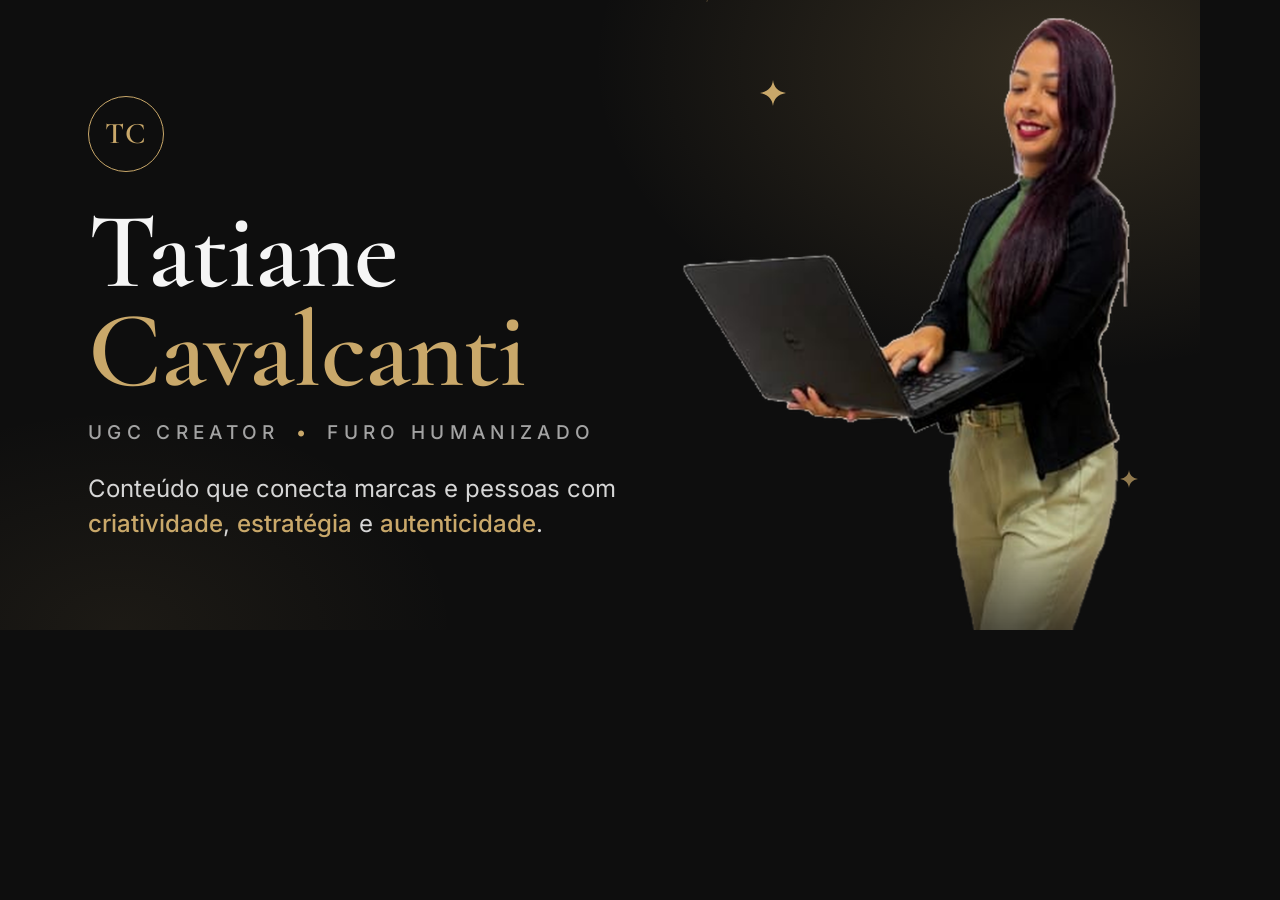
==== commit 9e997f99: "Hero com a foto em plano de fundo: corte no joelho, conteúdo passa só da cintura para baixo - Volta " ====
--- a/scripts/og.html
+++ b/scripts/og.html
@@ -26,7 +26,7 @@
     .og__tag { margin: 26px 0 0; font: 400 24px/1.45 var(--f-body); color: var(--ink-2); max-width: 560px; }
     .og__tag strong { color: var(--gold); font-weight: 500; }
     .og__photo { position: absolute; right: 56px; top: 0; height: 630px; width: 470px; overflow: hidden; }
-    .og__photo img { height: 900px; width: auto; display: block; margin-top: 10px;  /* corpo inteiro: mostra até a coxa */
+    .og__photo img { height: 680px; width: auto; display: block; margin-top: 10px;
       -webkit-mask-image: linear-gradient(#000 78%, transparent 100%); mask-image: linear-gradient(#000 78%, transparent 100%); }
     .og__arc { position: absolute; right: -40px; top: -160px; width: 560px; height: 560px; border-radius: 50%;
       border: 1px solid var(--line); border-left-color: transparent; border-bottom-color: transparent; transform: rotate(-20deg); }
--- a/css/style.css
+++ b/css/style.css
@@ -119,18 +119,19 @@
 /* =====================================================================
    HERO
    ===================================================================== */
-.hero {
-  position: relative;
-  display: grid;
-  grid-template-columns: minmax(0, 1fr) 46%;
-  grid-template-areas:
-    "text photo"
-    "cta  cta";
-  column-gap: 12px;
-}
-.hero__text  { grid-area: text; align-self: start; min-width: 0; }
-.hero__photo { grid-area: photo; align-self: start; }
-.hero__cta   { grid-area: cta; }
+/* A foto fica num plano atrás (absoluta, à direita). Monograma/nome/cargo ocupam a coluna livre ao lado
+   do tronco; tagline e botões passam por cima só da cintura para baixo, onde a foto esmaece. */
+.hero { position: relative; --photo-w: 58%; --bleed: 20px; }
+.hero__text {
+  position: relative; z-index: 1; min-width: 0;
+  width: calc(100% - var(--photo-w)); padding-right: 8px;
+  /* celular: garante que a tagline (abaixo) comece só depois das mãos/notebook (~68% da altura da foto) */
+  min-height: calc((.58 * (100vw - 40px) + 20px) / .679 * .68);
+}
+/* a foto sangra na margem direita da página (como no mockup, cortada na borda) */
+.hero__photo { position: absolute; top: 0; right: calc(-1 * var(--bleed)); z-index: 0; width: calc(var(--photo-w) + var(--bleed)); }
+.hero__tagline { position: relative; z-index: 1; max-width: 72%; }  /* fica à esquerda das pernas */
+.hero__cta { position: relative; z-index: 1; }
 
 .hero__mark { position: relative; display: inline-block; }
 .mark {
@@ -143,7 +144,7 @@
 
 .hero__name {
   margin: 16px 0 10px;
-  font: 600 clamp(32px, 10vw, 58px)/.95 var(--f-display);
+  font: 600 clamp(28px, 9vw, 58px)/.95 var(--f-display);
   letter-spacing: -.01em;
 }
 .hero__first, .hero__last { display: block; }
@@ -169,15 +170,17 @@
 .hero__dot { color: var(--gold); margin: 0 2px; }
 
 .hero__tagline {
-  margin: 12px 0 0;
+  margin: 14px 0 0;
   font-size: 14.5px; line-height: 1.55;
   color: var(--ink-2);
 }
 .hero__tagline strong { color: var(--gold); font-weight: 500; }
 
-.hero__photo {
-  position: relative; margin: 0; overflow: hidden;
-  will-change: transform;
+.hero__photo { margin: 0; overflow: hidden; will-change: transform; }
+/* da cintura para baixo a foto some no fundo: é por aí que tagline e botões passam */
+.hero__photo::after {
+  content: ""; position: absolute; inset: 0; z-index: 2; pointer-events: none;
+  background: linear-gradient(to bottom, transparent 56%, rgba(14, 14, 14, .6) 76%, var(--bg) 97%);
 }
 .hero__arc {
   position: absolute; z-index: 0;
@@ -188,27 +191,23 @@
   transform: rotate(38deg);
   background: radial-gradient(circle at 50% 40%, rgba(201, 168, 106, .10), transparent 65%);
 }
-.hero__pic { position: relative; z-index: 1; display: block; }  /* corpo inteiro: sem esmaecer os pés */
+.hero__pic { position: relative; z-index: 1; display: block; }
 .hero__pic img { width: 100%; height: auto; }
 
 .hero__cta { margin-top: 20px; }
 .hero__cta .group + .group { margin-top: 18px; }
 
 @media (min-width: 520px) {
-  .hero {
-    grid-template-columns: minmax(0, 1fr) 48%;
-    grid-template-areas:
-      "text photo"
-      "cta  photo";
-    column-gap: 16px;
-  }
+  .hero { --photo-w: 50%; }
+  .hero__text { padding-right: 16px; min-height: 0; }
+  .hero__tagline { max-width: calc(100% - var(--photo-w)); padding-right: 16px; }  /* não invade o tronco */
   .hero__cta { margin-top: 24px; }
 }
 
 /* =====================================================================
    BOTÕES / GRUPOS
    ===================================================================== */
-.links { margin-top: 18px; }
+.links { position: relative; z-index: 1; margin-top: 18px; }
 .links .group + .group { margin-top: 18px; }
 
 .group { display: flex; flex-direction: column; gap: 10px; }
@@ -228,7 +227,7 @@
   padding: 7px 14px 7px 7px;
   border: 1px solid var(--line);
   border-radius: var(--pill);
-  background: rgba(255, 255, 255, .02);
+  background: rgba(14, 14, 14, .6);
   color: var(--ink);
   text-decoration: none;
   -webkit-tap-highlight-color: transparent;
